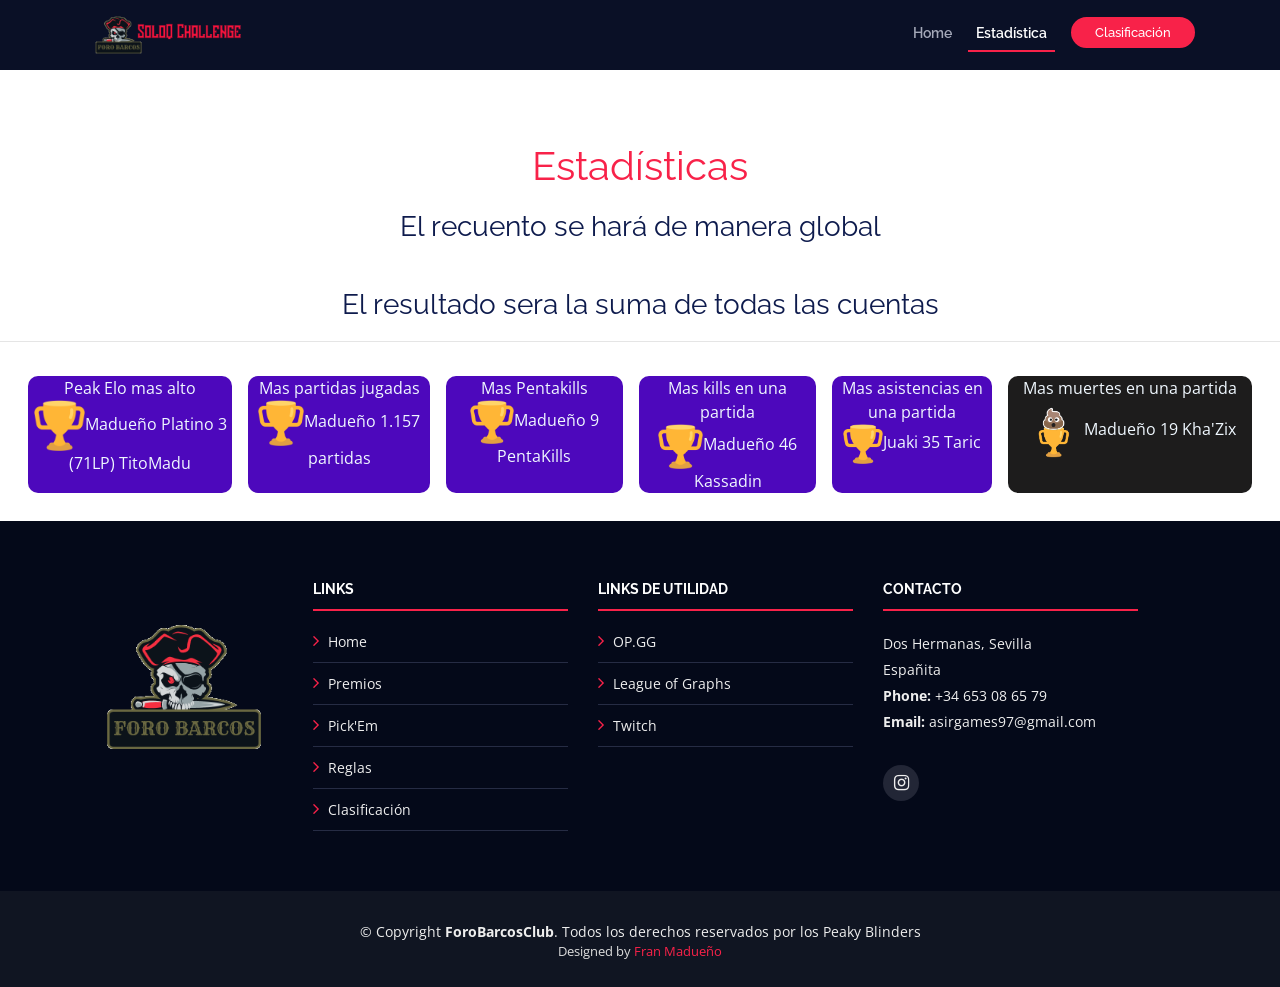
==== templates/estadisticas.html @ 28892f32 "Add files via upload" ====
<!DOCTYPE html>
<html lang="es">

<head>
    <meta charset="utf-8">
    <title>Estadística</title>
    <meta content="width=device-width, initial-scale=1.0" name="viewport">
    <meta content="" name="keywords">
    <meta content="" name="description">

    <!-- Favicons -->
    <link href="../static/img/iconoweb.png" rel="icon">
    <link href="../static/img/apple-touch-icon.png" rel="apple-touch-icon">

    <!-- Google Fonts -->
    <link href="https://fonts.googleapis.com/css?family=Open+Sans:300,300i,400,400i,700,700i|Raleway:300,400,500,700,800" rel="stylesheet">

    <!-- Bootstrap CSS File -->
    <link href="../static/lib/bootstrap/css/bootstrap.min.css" rel="stylesheet">

    <!-- Libraries CSS Files -->
    <link href="../static/lib/font-awesome/css/font-awesome.min.css" rel="stylesheet">
    <link href="../static/lib/animate/animate.min.css" rel="stylesheet">
    <link href="../static/lib/venobox/venobox.css" rel="stylesheet">
    <link href="../static/lib/owlcarousel/assets/owl.carousel.min.css" rel="stylesheet">

    <!-- Main Stylesheet File -->
    <link href="../static/css/style.css" rel="stylesheet">
    <link href="../static/css/stylemio.css" rel="stylesheet">

</head>

<body>

    <!--==========================
    Header
  ============================-->
    <header id="header" class="header-fixed">
        <div class="container">

            <div id="logo" class="pull-left">

                <a href="/" class="scrollto"><img src="../static/img/logolargo.png" alt="" title=""></a>
            </div>

            <nav id="nav-menu-container">
                <ul class="nav-menu">
                    <li><a href="/">Home</a></li>
                    <li class="menu-active"><a href="premios">Estadística</a></li>
                    <li class="buy-tickets"><a href="/#clasificacion">Clasificación</a></li>
                </ul>
            </nav><!-- #nav-menu-container -->
        </div>
    </header><!-- #header -->

    <main id="main" class="main-page">
        <div id=lista>
            <br>
            <br>
            <br>
            <h1 id=tabla>Estadísticas</h1>
            <h3>El recuento se hará de manera global</h3>
            <br>
            <h3>El resultado sera la suma de todas las cuentas</h3>
        </div>

        <hr>
         <div id=marcoreglas>
               
               
            <div id=marcoreglas2>
                <div>Peak Elo mas alto</div>
                <div><img id=plataicono src="../static/img/trofeo.png">Madueño Platino 3 (71LP) TitoMadu </div>
            </div>  
            <div id=marcoreglas2>
                <div>Mas partidas jugadas</div>
                <div><img id=plataicono src="../static/img/trofeo.png">Madueño 1.157 partidas </div>
            </div>
            <div id=marcoreglas2>
                <div>Mas Pentakills</div>
                <div><img id=plataicono src="../static/img/trofeo.png">Madueño 9 PentaKills </div>
            </div>
            <div id=marcoreglas2>
                <div>Mas kills en una partida</div>
                <div><img id=plataicono src="../static/img/trofeo.png">Madueño 46 Kassadin </div>
            </div>
            <div id=marcoreglas2>
                <div>Mas asistencias en una partida</div>
                <div><img id=plataicono src="../static/img/trofeo.png">Juaki 35 Taric </div>
            </div>
            <div id=marcoreglas3>
                <div>Mas muertes en una partida</div>
                <div><img id=plataicono src="../static/img/trofeocaca.png">Madueño 19 Kha'Zix </div>
            </div>

        </div>
    </main>

    <!--==========================
    Footer
  ============================-->
    <footer id="footer">
        <div class="footer-top">
            <div class="container">
                <div class="row">
                    <img id=forobarcos src="../static/img/logopng.png" alt="ForoBarcos logo">
                    <div class="col-lg-3 col-md-6 footer-links">
                        <h4>Links</h4>
                        <ul>
                            <li><i class="fa fa-angle-right"></i> <a href="/">Home</a></li>
                            <li><i class="fa fa-angle-right"></i> <a href="premios">Premios</a></li>
                            <li><i class="fa fa-angle-right"></i> <a href="pickem">Pick'Em</a></li>
                            <li><i class="fa fa-angle-right"></i> <a href="reglas">Reglas</a></li>
                            <li><i class="fa fa-angle-right"></i> <a href="base.html">Clasificación</a></li>
                        </ul>
                    </div>

                    <div class="col-lg-3 col-md-6 footer-links">
                        <h4>Links de utilidad</h4>
                        <ul>
                            <li><i class="fa fa-angle-right"></i> <a href="https://euw.op.gg/" target='_blank'>OP.GG</a></li>
                            <li><i class="fa fa-angle-right"></i> <a href="https://www.leagueofgraphs.com/es/" target='_blank'>League of Graphs</a></li>
                            <li><i class="fa fa-angle-right"></i> <a href="https://www.twitch.tv/" target='_blank'>Twitch</a></li>
                        </ul>
                    </div>

                    <div class="col-lg-3 col-md-6 footer-contact">
                        <h4>Contacto</h4>
                        <p>
                            Dos Hermanas, Sevilla <br>
                            Españita <br>
                            <strong>Phone:</strong> +34 653 08 65 79<br>
                            <strong>Email:</strong> asirgames97@gmail.com<br>
                        </p>

                        <div class="social-links">
                            <a href="https://www.instagram.com/forobarcossoloqchagenlle/?hl=es" class="instagram" target='_blank'><i class="fa fa-instagram"></i></a>
                        </div>

                    </div>

                </div>
            </div>
        </div>

        <div class="container">
            <div class="copyright">
                &copy; Copyright <strong>ForoBarcosClub</strong>. Todos los derechos reservados por los Peaky Blinders
            </div>
            <div class="credits">
                Designed by <a href="https://www.instagram.com/franmadu6/?hl=es" target='_blank'>Fran Madueño</a>
            </div>
        </div>
    </footer><!-- #footer -->

    <a href="#" class="back-to-top"><i class="fa fa-angle-up"></i></a>

    <!-- JavaScript Libraries -->
    <script src="../static/lib/jquery/jquery.min.js"></script>
    <script src="../static/lib/jquery/jquery-migrate.min.js"></script>
    <script src="../static/lib/bootstrap/js/bootstrap.bundle.min.js"></script>
    <script src="../static/lib/easing/easing.min.js"></script>
    <script src="../static/lib/superfish/hoverIntent.js"></script>
    <script src="../static/lib/superfish/superfish.min.js"></script>
    <script src="../static/lib/wow/wow.min.js"></script>
    <script src="../static/lib/venobox/venobox.min.js"></script>
    <script src="../static/lib/owlcarousel/owl.carousel.min.js"></script>

    <!-- Contact Form JavaScript File -->
    <script src="../static/contactform/contactform.js"></script>

    <!-- Template Main Javascript File -->
    <script src="../static/js/main.js"></script>
    <script src="../static/js/mainmio.js"></script>
</body>

</html>
---- static/css/style.css ----
/*
  Theme Name: TheEvent
  Theme URL: https://bootstrapmade.com/theevent-conference-event-bootstrap-template/
  Author: BootstrapMade.com
  License: https://bootstrapmade.com/license/
*/

/*--------------------------------------------------------------
# General
--------------------------------------------------------------*/

body {
  background: #fff;
  color: #2f3138;
  font-family: "Open Sans", sans-serif;
}

a {
  color: #f82249;
  transition: 0.5s;
}

a:hover,
a:active,
a:focus {
  color: #f8234a;
  outline: none;
  text-decoration: none;
}

p {
  padding: 0;
  margin: 0 0 30px 0;
}

h1,
h2,
h3,
h4,
h5,
h6 {
  font-family: "Raleway", sans-serif;
  font-weight: 400;
  margin: 0 0 20px 0;
  padding: 0;
  color: #0e1b4d;
}

.main-page {
  margin-top: 70px;
}

.wow {
  visibility: hidden;
}

/* Prelaoder */

#preloader {
  position: fixed;
  left: 0;
  top: 0;
  z-index: 999;
  width: 100%;
  height: 100%;
  overflow: visible;
  background: #fff url("../img/preloader.svg") no-repeat center center;
}

/* Back to top button */

.back-to-top {
  position: fixed;
  display: none;
  background: #f82249;
  color: #fff;
  width: 40px;
  height: 40px;
  text-align: center;
  border-radius: 50px;
  right: 15px;
  bottom: 15px;
  transition: background 0.5s ease-in-out;
}

.back-to-top i {
  font-size: 24px;
  padding-top: 6px;
}

.back-to-top:focus {
  background: #e0072f;
  color: #fff;
  outline: none;
}

.back-to-top:hover {
  background: #e0072f;
  color: #fff;
}

/* Sections Header
--------------------------------*/

.section-header {
  margin-bottom: 60px;
  position: relative;
  padding-bottom: 20px;
}

.section-header::before {
  content: '';
  position: absolute;
  display: block;
  width: 60px;
  height: 5px;
  background: #f82249;
  bottom: 0;
  left: calc(50% - 25px);
}

.section-header h2 {
  font-size: 36px;
  text-transform: uppercase;
  text-align: center;
  font-weight: 700;
  margin-bottom: 10px;
}

.section-header p {
  text-align: center;
  padding: 0;
  margin: 0;
  font-size: 18px;
  font-weight: 500;
  color: #9195a2;
}

.section-with-bg {
  background-color: #f6f7fd;
}

/*--------------------------------------------------------------
# Header
--------------------------------------------------------------*/

#header {
  height: 90px;
  padding: 25px 0;
  position: fixed;
  left: 0;
  top: 0;
  right: 0;
  transition: all 0.5s;
  z-index: 997;
}

#header.header-scrolled,
#header.header-fixed {
  background: rgba(6, 12, 34, 0.98);
  height: 70px;
  padding: 15px 0;
  transition: all 0.5s;
}

#header #logo h1 {
  font-size: 36px;
  margin: 0;
  padding: 6px 0;
  line-height: 1;
  font-family: "Raleway", sans-serif;
  font-weight: 700;
  letter-spacing: 3px;
  text-transform: uppercase;
}

#header #logo h1 span {
  color: #f82249;
}

#header #logo h1 a,
#header #logo h1 a:hover {
  color: #fff;
}

#header #logo img {
  padding: 0;
  margin: 0;
  max-height: 40px;
}

/*--------------------------------------------------------------
# Navigation Menu
--------------------------------------------------------------*/

/* Nav Menu Essentials */

.nav-menu,
.nav-menu * {
  margin: 0;
  padding: 0;
  list-style: none;
}

.nav-menu ul {
  position: absolute;
  display: none;
  top: 100%;
  left: 0;
  z-index: 99;
}

.nav-menu li {
  position: relative;
  white-space: nowrap;
}

.nav-menu > li {
  float: left;
}

.nav-menu li:hover > ul,
.nav-menu li.sfHover > ul {
  display: block;
}

.nav-menu ul ul {
  top: 0;
  left: 100%;
}

.nav-menu ul li {
  min-width: 180px;
}

/* Nav Menu Arrows */

.sf-arrows .sf-with-ul {
  padding-right: 30px;
}

.sf-arrows .sf-with-ul:after {
  content: "\f107";
  position: absolute;
  right: 15px;
  font-family: FontAwesome;
  font-style: normal;
  font-weight: normal;
}

.sf-arrows ul .sf-with-ul:after {
  content: "\f105";
}

/* Nav Meu Container */

#nav-menu-container {
  float: right;
  margin: 0;
}

/* Nav Meu Styling */

.nav-menu a {
  padding: 8px;
  text-decoration: none;
  display: inline-block;
  color: rgba(202, 206, 221, 0.8);
  font-family: "Raleway", sans-serif;
  font-weight: 600;
  font-size: 14px;
  outline: none;
}

.nav-menu .menu-active a,
.nav-menu a:hover {
  color: #fff;
}

.nav-menu > li {
  margin-left: 8px;
}

.nav-menu > li > a:before {
  content: "";
  position: absolute;
  width: 0;
  height: 2px;
  bottom: 0;
  left: 0;
  background-color: #f82249;
  visibility: hidden;
  transition: all 0.3s ease-in-out 0s;
}

.nav-menu a:hover:before,
.nav-menu li:hover > a:before,
.nav-menu .menu-active > a:before {
  visibility: visible;
  width: 100%;
}

.nav-menu li.buy-tickets a {
  color: #fff;
  background: #f82249;
  padding: 7px 22px;
  border-radius: 50px;
  border: 2px solid #f82249;
  transition: all ease-in-out 0.3s;
  font-weight: 500;
  margin-left: 8px;
  margin-top: 2px;
  line-height: 1;
  font-size: 13px;
}

.nav-menu li.buy-tickets a:hover {
  background: none;
}

.nav-menu li.buy-tickets:hover a:before,
.nav-menu li.buy-tickets.menu-active a:before {
  visibility: hidden;
}

.nav-menu ul {
  margin: 4px 0 0 0;
  padding: 10px;
  box-shadow: 0px 0px 30px rgba(127, 137, 161, 0.25);
  background: #fff;
  border-radius: 3px;
}

.nav-menu ul li {
  transition: 0.3s;
}

.nav-menu ul li a {
  padding: 10px;
  color: #060c22;
  transition: 0.3s;
  display: block;
  font-size: 13px;
  text-transform: none;
  border-radius: 3px;
}

.nav-menu ul li:hover > a {
  background: #f82249;
  color: #fff;
}

.nav-menu ul ul {
  margin: 0;
}

/* Mobile Nav Toggle */

#mobile-nav-toggle {
  position: fixed;
  right: 0;
  top: 0;
  z-index: 999;
  margin: 15px 15px 0 0;
  border: 0;
  background: none;
  font-size: 24px;
  display: none;
  transition: all 0.4s;
  outline: none;
  cursor: pointer;
}

#mobile-nav-toggle i {
  color: #fff;
}

/* Mobile Nav Styling */

#mobile-nav {
  position: fixed;
  top: 0;
  padding-top: 18px;
  bottom: 0;
  z-index: 998;
  background: rgba(6, 12, 34, 0.9);
  left: -260px;
  width: 260px;
  overflow-y: auto;
  transition: 0.4s;
}

#mobile-nav ul {
  padding: 0;
  margin: 0;
  list-style: none;
}

#mobile-nav ul li {
  position: relative;
}

#mobile-nav ul li a {
  color: #fff;
  font-size: 17px;
  overflow: hidden;
  padding: 10px 22px 10px 15px;
  position: relative;
  text-decoration: none;
  width: 100%;
  display: block;
  outline: none;
}

#mobile-nav ul li a:hover {
  color: #f82249;
}

#mobile-nav ul li li {
  padding-left: 30px;
}

#mobile-nav ul .menu-has-children i {
  position: absolute;
  right: 0;
  z-index: 99;
  padding: 15px;
  cursor: pointer;
  color: #fff;
}

#mobile-nav ul .menu-has-children i.fa-chevron-up {
  color: #f82249;
}

#mobile-nav ul .menu-item-active {
  color: #f82249;
}

#mobile-body-overly {
  width: 100%;
  height: 100%;
  z-index: 997;
  top: 0;
  left: 0;
  position: fixed;
  background: rgba(6, 12, 34, 0.8);
  display: none;
}

/* Mobile Nav body classes */

body.mobile-nav-active {
  overflow: hidden;
}

body.mobile-nav-active #mobile-nav {
  left: 0;
}

body.mobile-nav-active #mobile-nav-toggle {
  color: #fff;
}

/*--------------------------------------------------------------
# Intro Section
--------------------------------------------------------------*/

#intro {
  width: 100%;
  height: 100vh;
  background: url(../img/fotohome.jpg) top center;
  background-size: cover;
  overflow: hidden;
  position: relative;
}

#intro:before {
  content: "";
  background: rgba(6, 12, 34, 0.8);
  position: absolute;
  bottom: 0;
  top: 0;
  left: 0;
  right: 0;
}

#intro .intro-container {
  position: absolute;
  bottom: 0;
  left: 0;
  top: 90px;
  right: 0;
  display: -webkit-box;
  display: -ms-flexbox;
  display: flex;
  -webkit-box-pack: center;
  -ms-flex-pack: center;
  justify-content: center;
  -webkit-box-align: center;
  -ms-flex-align: center;
  align-items: center;
  -webkit-box-orient: vertical;
  -webkit-box-direction: normal;
  -ms-flex-direction: column;
  flex-direction: column;
  text-align: center;
  padding: 0 15px;
}

#intro h1 {
  color: #fff;
  font-family: "Raleway", sans-serif;
  font-size: 56px;
  font-weight: 600;
  text-transform: uppercase;
}

#intro h1 span {
  color: #f82249;
}

#intro p {
  color: #ebebeb;
  font-weight: 700;
  font-size: 20px;
}

#intro .play-btn {
  width: 94px;
  height: 94px;
  background: radial-gradient(#f82249 50%, rgba(101, 111, 150, 0.15) 52%);
  border-radius: 50%;
  display: block;
  position: relative;
  overflow: hidden;
}

#intro .play-btn::after {
  content: '';
  position: absolute;
  left: 50%;
  top: 50%;
  -webkit-transform: translateX(-40%) translateY(-50%);
  transform: translateX(-40%) translateY(-50%);
  width: 0;
  height: 0;
  border-top: 10px solid transparent;
  border-bottom: 10px solid transparent;
  border-left: 15px solid #fff;
  z-index: 100;
  transition: all 400ms cubic-bezier(0.55, 0.055, 0.675, 0.19);
}

#intro .play-btn:before {
  content: '';
  position: absolute;
  width: 120px;
  height: 120px;
  -webkit-animation-delay: 0s;
  animation-delay: 0s;
  -webkit-animation: pulsate-btn 2s;
  animation: pulsate-btn 2s;
  -webkit-animation-direction: forwards;
  animation-direction: forwards;
  -webkit-animation-iteration-count: infinite;
  animation-iteration-count: infinite;
  -webkit-animation-timing-function: steps;
  animation-timing-function: steps;
  opacity: 1;
  border-radius: 50%;
  border: 2px solid rgba(163, 163, 163, 0.4);
  top: -15%;
  left: -15%;
  background: rgba(198, 16, 0, 0);
}

#intro .play-btn:hover::after {
  border-left: 15px solid #f82249;
  -webkit-transform: scale(20);
  transform: scale(20);
}

#intro .play-btn:hover::before {
  content: '';
  position: absolute;
  left: 50%;
  top: 50%;
  -webkit-transform: translateX(-40%) translateY(-50%);
  transform: translateX(-40%) translateY(-50%);
  width: 0;
  height: 0;
  border: none;
  border-top: 10px solid transparent;
  border-bottom: 10px solid transparent;
  border-left: 15px solid #fff;
  z-index: 200;
  -webkit-animation: none;
  animation: none;
  border-radius: 0;
}

#intro .about-btn {
  font-family: "Raleway", sans-serif;
  font-weight: 500;
  font-size: 14px;
  letter-spacing: 1px;
  display: inline-block;
  padding: 12px 32px;
  border-radius: 50px;
  transition: 0.5s;
  line-height: 1;
  margin: 10px;
  color: #fff;
  -webkit-animation-delay: 0.8s;
  animation-delay: 0.8s;
  border: 2px solid #f82249;
}

#intro .about-btn:hover {
  background: #f82249;
  color: #fff;
}

@-webkit-keyframes pulsate-btn {
  0% {
    -webkit-transform: scale(0.6, 0.6);
    transform: scale(0.6, 0.6);
    opacity: 1;
  }

  100% {
    -webkit-transform: scale(1, 1);
    transform: scale(1, 1);
    opacity: 0;
  }
}

@keyframes pulsate-btn {
  0% {
    -webkit-transform: scale(0.6, 0.6);
    transform: scale(0.6, 0.6);
    opacity: 1;
  }

  100% {
    -webkit-transform: scale(1, 1);
    transform: scale(1, 1);
    opacity: 0;
  }
}

/*--------------------------------------------------------------
# About Section
--------------------------------------------------------------*/

#about {
  background: url("../img/about-bg.jpg");
  background-size: cover;
  overflow: hidden;
  position: relative;
  color: #fff;
  padding: 60px 0 40px 0;
}

#about:before {
  content: "";
  background: rgba(13, 20, 41, 0.8);
  position: absolute;
  bottom: 0;
  top: 0;
  left: 0;
  right: 0;
}

#about h2 {
  font-size: 36px;
  font-weight: bold;
  margin-bottom: 10px;
  color: #fff;
}

#about h3 {
  font-size: 18px;
  font-weight: bold;
  text-transform: uppercase;
  margin-bottom: 10px;
  color: #fff;
}

#about p {
  font-size: 14px;
  margin-bottom: 20px;
  color: #fff;
}

/*--------------------------------------------------------------
# Speakers Section
--------------------------------------------------------------*/

#speakers {
  padding: 60px 0 30px 0;
}

#speakers .speaker {
  position: relative;
  overflow: hidden;
  margin-bottom: 30px;
}

#speakers .speaker .details {
  background: rgba(6, 12, 34, 0.76);
  position: absolute;
  left: 0;
  bottom: -30px;
  right: 0;
  text-align: center;
  padding-top: 10px;
  transition: all 300ms cubic-bezier(0.645, 0.045, 0.355, 1);
}

#speakers .speaker .details h3 {
  color: #fff;
  font-size: 22px;
  font-weight: 600;
  margin-bottom: 5px;
}

#speakers .speaker .details p {
  color: #fff;
  font-size: 15px;
  margin-bottom: 10px;
  font-style: italic;
}

#speakers .speaker .details .social {
  height: 30px;
}

#speakers .speaker .details a {
  color: #fff;
}

#speakers .speaker .details a:hover {
  color: #f82249;
}

#speakers .speaker:hover .details {
  bottom: 0;
}

#speakers-details {
  padding: 60px 0;
}

#speakers-details .details h2 {
  color: #112363;
  font-size: 28px;
  font-weight: 700;
  margin-bottom: 10px;
}

#speakers-details .details .social {
  margin-bottom: 15px;
}

#speakers-details .details .social a {
  background: #e9edfb;
  color: #112363;
  line-height: 1;
  display: inline-block;
  text-align: center;
  border-radius: 50%;
  width: 36px;
  height: 36px;
  padding-top: 9px;
}

#speakers-details .details .social a:hover {
  background: #f82249;
  color: #fff;
}

#speakers-details .details .social a i {
  font-size: 18px;
}

#speakers-details .details p {
  color: #112363;
  font-size: 15px;
  margin-bottom: 10px;
}

/*--------------------------------------------------------------
# Schedule Section
--------------------------------------------------------------*/

#schedule {
  padding: 60px 0 60px 0;
}

#schedule .nav-tabs {
  text-align: center;
  margin: auto;
  display: block;
  border-bottom: 0;
  margin-bottom: 30px;
}

#schedule .nav-tabs li {
  display: inline-block;
  margin-bottom: 0;
}

#schedule .nav-tabs a {
  border: none;
  border-radius: 50px;
  font-weight: 600;
  background-color: #0e1b4d;
  color: #fff;
  padding: 10px 100px;
}

#schedule .nav-tabs a.active {
  background-color: #f82249;
  color: #fff;
}

#schedule .sub-heading {
  text-align: center;
  font-size: 18px;
  font-style: italic;
  margin: 0 auto 30px auto;
}

#schedule .tab-pane {
  transition: ease-in-out .2s;
}

#schedule .schedule-item {
  border-bottom: 1px solid #cad4f6;
  padding-top: 15px;
  padding-bottom: 15px;
  transition: background-color ease-in-out 0.3s;
}

#schedule .schedule-item:hover {
  background-color: #fff;
}

#schedule .schedule-item time {
  padding-bottom: 5px;
  display: inline-block;
}

#schedule .schedule-item .speaker {
  width: 60px;
  height: 60px;
  overflow: hidden;
  border-radius: 50%;
  float: left;
  margin: 0 10px 10px 0;
}

#schedule .schedule-item .speaker img {
  height: 100%;
  -webkit-transform: translateX(-50%);
  transform: translateX(-50%);
  margin-left: 50%;
  transition: all ease-in-out 0.3s;
}

#schedule .schedule-item h4 {
  font-size: 18px;
  font-weight: 600;
  margin-bottom: 5px;
}

#schedule .schedule-item h4 span {
  font-style: italic;
  color: #19328e;
  font-weight: normal;
  font-size: 16px;
}

#schedule .schedule-item p {
  font-style: italic;
  color: #152b79;
  margin-bottom: 0;
}

/*--------------------------------------------------------------
# Venue Section
--------------------------------------------------------------*/

#venue {
  padding: 60px 0;
}

#venue .container-fluid {
  margin-bottom: 3px;
}

#venue .venue-map iframe {
  width: 100%;
  height: 100%;
  min-height: 300px;
}

#venue .venue-info {
  background: url("../img/venue-info-bg.jpg") top center no-repeat;
  background-size: cover;
  position: relative;
  padding-top: 60px;
  padding-bottom: 60px;
}

#venue .venue-info:before {
  content: "";
  background: rgba(13, 20, 41, 0.8);
  position: absolute;
  bottom: 0;
  top: 0;
  left: 0;
  right: 0;
}

#venue .venue-info h3 {
  font-size: 36px;
  font-weight: 700;
  color: #fff;
}

#venue .venue-info p {
  color: #fff;
  margin-bottom: 0;
}

#venue .venue-gallery-container {
  padding-right: 12px;
}

#venue .venue-gallery {
  overflow: hidden;
  border-right: 3px solid #fff;
  border-bottom: 3px solid #fff;
}

#venue .venue-gallery img {
  transition: all ease-in-out 0.4s;
}

#venue .venue-gallery:hover img {
  -webkit-transform: scale(1.1);
  transform: scale(1.1);
}

/*--------------------------------------------------------------
# Hotels Section
--------------------------------------------------------------*/

#hotels {
  padding: 60px 0;
}

#hotels .hotel {
  border: 1px solid #e0e5fa;
  background: #fff;
  margin-bottom: 30px;
}

#hotels .hotel:hover .hotel-img img {
  -webkit-transform: scale(1.1);
  transform: scale(1.1);
}

#hotels .hotel-img {
  overflow: hidden;
  margin-bottom: 15px;
}

#hotels .hotel-img img {
  transition: 0.3s ease-in-out;
}

#hotels h3 {
  font-weight: 600;
  font-size: 20px;
  margin-bottom: 5px;
  padding: 0 20px;
}

#hotels a {
  color: #152b79;
}

#hotels a:hover {
  color: #f82249;
}

#hotels .stars {
  padding: 0 20px;
  margin-bottom: 5px;
}

#hotels .stars i {
  color: #ffc31d;
}

#hotels p {
  padding: 0 20px;
  margin-bottom: 20px;
  color: #060c22;
  font-style: italic;
  font-size: 15px;
}

/*--------------------------------------------------------------
# Gallery Section
--------------------------------------------------------------*/

#gallery {
  padding: 60px;
  overflow: hidden;
}

#gallery .owl-nav,
#gallery .owl-dots {
  margin-top: 25px;
  text-align: center;
}

#gallery .owl-item {
  border-left: 2px solid #fff;
  border-right: 2px solid #fff;
}

#gallery .owl-dot {
  display: inline-block;
  margin: 0 5px;
  width: 12px;
  height: 12px;
  border-radius: 50%;
  background-color: #ddd;
}

#gallery .owl-dot.active {
  background-color: #f82249;
}

#gallery .gallery-carousel .owl-stage-outer {
  overflow: visible;
}

#gallery .gallery-carousel .center {
  border: 6px solid #f82249;
  margin: -10px;
  box-sizing: content-box;
  padding: 4px;
  background: #fff;
  z-index: 1;
}

/*--------------------------------------------------------------
# supporters Section
--------------------------------------------------------------*/

#supporters {
  padding: 60px 0;
}

#supporters .supporters-wrap {
  border-top: 1px solid #e0e5fa;
  border-left: 1px solid #e0e5fa;
  margin-bottom: 30px;
}

#supporters .supporter-logo {
  padding: 30px;
  display: -webkit-box;
  display: -ms-flexbox;
  display: flex;
  -webkit-box-pack: center;
  -ms-flex-pack: center;
  justify-content: center;
  -webkit-box-align: center;
  -ms-flex-align: center;
  align-items: center;
  border-right: 1px solid #e0e5fa;
  border-bottom: 1px solid #e0e5fa;
  overflow: hidden;
  background: rgba(255, 255, 255, 0.5);
  height: 160px;
}

#supporters .supporter-logo:hover img {
  -webkit-transform: scale(1.2);
  transform: scale(1.2);
}

#supporters img {
  transition: all 0.4s ease-in-out;
}

/*--------------------------------------------------------------
# F.A.Q Section
--------------------------------------------------------------*/

#faq {
  padding: 60px 0;
}

#faq #faq-list {
  padding: 0;
  list-style: none;
}

#faq #faq-list li {
  border-bottom: 1px solid #ddd;
}

#faq #faq-list a {
  padding: 18px 0;
  display: block;
  position: relative;
  font-family: "Raleway", sans-serif;
  font-size: 16px;
  line-height: 24px;
  font-weight: 600;
  padding-right: 20px;
}

#faq #faq-list i {
  font-size: 24px;
  position: absolute;
  right: 0;
  top: 16px;
}

#faq #faq-list p {
  margin-bottom: 20px;
}

#faq #faq-list a.collapse {
  color: #f82249;
}

#faq #faq-list a.collapsed {
  color: #000;
}

#faq #faq-list a.collapsed i::before {
  content: "\f055" !important;
}

/*--------------------------------------------------------------
# Subscribe Section
--------------------------------------------------------------*/

#subscribe {
  padding: 60px;
  background: url(../img/subscribe-bg.jpg) center center no-repeat;
  background-size: cover;
  overflow: hidden;
  position: relative;
}

#subscribe:before {
  content: "";
  background: rgba(6, 12, 34, 0.6);
  position: absolute;
  bottom: 0;
  top: 0;
  left: 0;
  right: 0;
}

#subscribe .section-header h2,
#subscribe p {
  color: #fff;
}

#subscribe input {
  background: #fff;
  color: #060c22;
  border: 0;
  outline: none;
  margin: 0;
  padding: 9px 20px;
  border-radius: 50px;
  font-size: 14px;
}

#subscribe button {
  border: 0;
  padding: 9px 25px;
  cursor: pointer;
  background: #f82249;
  color: #fff;
  transition: all 0.3s ease;
  outline: none;
  font-size: 14px;
  border-radius: 50px;
}

#subscribe button:hover {
  background: #e0072f;
}

/*--------------------------------------------------------------
# Buy Tickets Section
--------------------------------------------------------------*/

#buy-tickets {
  padding: 60px 0;
}

#buy-tickets .card {
  border: none;
  border-radius: 5px;
  transition: all  0.3s ease-in-out;
  box-shadow: 0 10px 25px 0 rgba(6, 12, 34, 0.1);
}

#buy-tickets .card:hover {
  box-shadow: 0 10px 35px 0 rgba(6, 12, 34, 0.2);
}

#buy-tickets .card hr {
  margin: 25px 0;
}

#buy-tickets .card .card-title {
  margin: 10px 0;
  font-size: 14px;
  letter-spacing: 1px;
  font-weight: bold;
}

#buy-tickets .card .card-price {
  font-size: 48px;
  margin: 0;
}

#buy-tickets .card ul li {
  margin-bottom: 20px;
}

#buy-tickets .card .text-muted {
  opacity: 0.7;
}

#buy-tickets .card .btn {
  font-size: 15px;
  border-radius: 50px;
  padding: 10px 40px;
  transition: all 0.2s;
  background-color: #f82249;
  border: 0;
  color: #fff;
}

#buy-tickets .card .btn:hover {
  background-color: #e0072f;
}

#buy-tickets #buy-ticket-modal input,
#buy-tickets #buy-ticket-modal select {
  border-radius: 0;
}

#buy-tickets #buy-ticket-modal .btn {
  font-size: 15px;
  border-radius: 50px;
  padding: 10px 40px;
  transition: all 0.2s;
  background-color: #f82249;
  border: 0;
  color: #fff;
}

#buy-tickets #buy-ticket-modal .btn:hover {
  background-color: #e0072f;
}

/*--------------------------------------------------------------
# Contact Section
--------------------------------------------------------------*/

#contact {
  padding: 60px 0;
}

#contact .contact-info {
  margin-bottom: 20px;
  text-align: center;
}

#contact .contact-info i {
  font-size: 48px;
  display: inline-block;
  margin-bottom: 10px;
  color: #f82249;
}

#contact .contact-info address,
#contact .contact-info p {
  margin-bottom: 0;
  color: #112363;
}

#contact .contact-info h3 {
  font-size: 18px;
  margin-bottom: 15px;
  font-weight: bold;
  text-transform: uppercase;
  color: #112363;
}

#contact .contact-info a {
  color: #4869df;
}

#contact .contact-info a:hover {
  color: #f82249;
}

#contact .contact-address,
#contact .contact-phone,
#contact .contact-email {
  margin-bottom: 20px;
}

#contact .form #sendmessage {
  color: #f82249;
  border: 1px solid #f82249;
  display: none;
  text-align: center;
  padding: 15px;
  font-weight: 600;
  margin-bottom: 15px;
}

#contact .form #errormessage {
  color: red;
  display: none;
  border: 1px solid red;
  text-align: center;
  padding: 15px;
  font-weight: 600;
  margin-bottom: 15px;
}

#contact .form #sendmessage.show,
#contact .form #errormessage.show,
#contact .form .show {
  display: block;
}

#contact .form .validation {
  color: red;
  display: none;
  margin: 0 0 20px;
  font-weight: 400;
  font-size: 13px;
}

#contact .form input,
#contact .form textarea {
  padding: 10px 14px;
  border-radius: 0;
  box-shadow: none;
  font-size: 15px;
}

#contact .form button[type="submit"] {
  background: #f82249;
  border: 0;
  padding: 10px 40px;
  color: #fff;
  transition: 0.4s;
  border-radius: 50px;
  cursor: pointer;
}

#contact .form button[type="submit"]:hover {
  background: #e0072f;
}

/*--------------------------------------------------------------
# Footer
--------------------------------------------------------------*/

#footer {
  background: #101522;
  padding: 0 0 25px 0;
  color: #eee;
  font-size: 14px;
}

#footer .footer-top {
  background: #040919;
  padding: 60px 0 30px 0;
}

#footer .footer-top .footer-info {
  margin-bottom: 30px;
}

#footer .footer-top .footer-info h3 {
  font-size: 26px;
  margin: 0 0 20px 0;
  padding: 2px 0 2px 0;
  line-height: 1;
  font-family: "Raleway", sans-serif;
  font-weight: 700;
  color: #fff;
}

#footer .footer-top .footer-info img {
  height: 40px;
  margin-bottom: 10px;
}

#footer .footer-top .footer-info p {
  font-size: 14px;
  line-height: 24px;
  margin-bottom: 0;
  font-family: "Raleway", sans-serif;
  color: #fff;
}

#footer .footer-top .social-links a {
  font-size: 18px;
  display: inline-block;
  background: #222636;
  color: #eee;
  line-height: 1;
  padding: 8px 0;
  margin-right: 4px;
  border-radius: 50%;
  text-align: center;
  width: 36px;
  height: 36px;
  transition: 0.3s;
}

#footer .footer-top .social-links a:hover {
  background: #f82249;
  color: #fff;
}

#footer .footer-top h4 {
  font-size: 14px;
  font-weight: bold;
  color: #fff;
  text-transform: uppercase;
  position: relative;
  padding-bottom: 12px;
  border-bottom: 2px solid #f82249;
}

#footer .footer-top .footer-links {
  margin-bottom: 30px;
}

#footer .footer-top .footer-links ul {
  list-style: none;
  padding: 0;
  margin: 0;
}

#footer .footer-top .footer-links ul i {
  padding-right: 5px;
  color: #f82249;
  font-size: 18px;
}

#footer .footer-top .footer-links ul li {
  border-bottom: 1px solid #262c44;
  padding: 10px 0;
}

#footer .footer-top .footer-links ul li:first-child {
  padding-top: 0;
}

#footer .footer-top .footer-links ul a {
  color: #eee;
}

#footer .footer-top .footer-links ul a:hover {
  color: #f82249;
}

#footer .footer-top .footer-contact {
  margin-bottom: 30px;
}

#footer .footer-top .footer-contact p {
  line-height: 26px;
}

#footer .footer-top .footer-newsletter {
  margin-bottom: 30px;
}

#footer .footer-top .footer-newsletter input[type="email"] {
  border: 0;
  padding: 6px 8px;
  width: 65%;
}

#footer .footer-top .footer-newsletter input[type="submit"] {
  background: #f82249;
  border: 0;
  width: 35%;
  padding: 6px 0;
  text-align: center;
  color: #fff;
  transition: 0.3s;
  cursor: pointer;
}

#footer .footer-top .footer-newsletter input[type="submit"]:hover {
  background: #e0072f;
}

#footer .copyright {
  text-align: center;
  padding-top: 30px;
}

#footer .credits {
  text-align: center;
  font-size: 13px;
  color: #ddd;
}

/*--------------------------------------------------------------
# Responsive Media Queries
--------------------------------------------------------------*/

@media (min-width: 767px) {
  #subscribe input {
    min-width: 400px;
  }
}

@media (min-width: 768px) {
  #contact .contact-address,
  #contact .contact-phone,
  #contact .contact-email {
    padding: 20px 0;
  }

  #contact .contact-phone {
    border-left: 1px solid #ddd;
    border-right: 1px solid #ddd;
  }
}

@media (min-width: 991px) {
  #schedule .sub-heading {
    width: 75%;
  }
}

@media (min-width: 1024px) {
  #intro {
    background-attachment: fixed;
  }

  #about {
    background-attachment: fixed;
  }

  #subscribe {
    background-attachment: fixed;
  }
}

@media (max-width: 1199px) {
  #header .container {
    max-width: 100%;
  }

  .nav-menu a {
    padding: 8px 4px;
  }
}

@media (max-width: 991px) {
  #header {
    background: rgba(6, 12, 34, 0.98);
    height: 70px;
    padding: 15px 0;
    transition: all 0.5s;
  }

  #nav-menu-container {
    display: none;
  }

  #mobile-nav-toggle {
    display: inline;
  }

  #intro .intro-container {
    top: 70px;
  }

  #intro h1 {
    font-size: 34px;
  }

  #intro p {
    font-size: 16px;
  }

  #schedule .nav-tabs a {
    padding: 8px 60px;
  }
}

@media (max-width: 768px) {
  .back-to-top {
    bottom: 15px;
  }

  #faq #faq-list a {
    font-size: 18px;
  }

  #faq #faq-list i {
    top: 13px;
  }
}

@media (max-width: 767px) {
  #schedule .nav-tabs a {
    padding: 8px 50px;
  }
}

@media (max-width: 574px) {
  #venue .venue-info h3 {
    font-size: 24px;
  }
}

@media (max-width: 480px) {
  #schedule .nav-tabs a {
    padding: 8px 30px;
  }
}

@media (max-width: 460px) {
  #subscribe button {
    margin-top: 10px;
  }
}
---- static/css/stylemio.css ----
table {
    width: 100%;
    table-layout: fixed;
}

.tbl-header {
    background-color: rgba(255, 255, 255, 0.3);
}

.tbl-content {
    margin-top: 0px;
    border: 1px solid rgba(255, 255, 255, 0.3);
}

th {
    padding: 20px 15px;
    text-align: left;
    font-weight: 500;
    font-size: 12px;
    color: #fff;
    text-transform: uppercase;
}

td {
    padding: 15px;
    text-align: left;
    vertical-align: middle;
    font-weight: 300;
    font-size: 12px;
    color: #fff;
    border-bottom: solid 1px rgba(255, 255, 255, 0.1);
}


section#tabla {
    margin: 5px;
    background: -webkit-linear-gradient(rgb(6, 12, 34), #404445);
    /*font-family: 'Comfortaa', cursive;*/
    border-radius: 10px;
}


/* follow me template */
.made-with-love {
    margin-top: 40px;
    padding: 10px;
    clear: left;
    text-align: center;
    font-size: 10px;
    color: #fff;
}

.made-with-love i {
    font-style: normal;
    color: #F50057;
    font-size: 14px;
    position: relative;
    top: 2px;
}

.made-with-love a {
    color: #fff;
    text-decoration: none;
}

.made-with-love a:hover {
    text-decoration: underline;
}


/* for custom scrollbar for webkit browser*/

::-webkit-scrollbar {
    width: 6px;
}

::-webkit-scrollbar-track {
    -webkit-box-shadow: inset 0 0 6px rgba(0, 0, 0, 0.3);
}

::-webkit-scrollbar-thumb {
    -webkit-box-shadow: inset 0 0 6px rgba(0, 0, 0, 0.3);
}

h1#tabla {
    color: #f82249;
}

div#lista {
    margin: 5%;
    font-weight: 600;
    text-align: center;
    margin: 1px;
}

span.ajugar {
    color: #f82249;
    font-weight: 600;
    background-color: #1d194e;
    border-radius: 5px;
}

img#forobarcos {
    width: 20%;
    height: 20%;
}

div#marcoreglas {
    display: flex;
    margin: 10px;
    padding: 10px;
    text-align: center;


}

div#marcoreglas1 {
    background-color: #f82249;
    margin: 8px;
    color: aliceblue;
    border-radius: 10px;
    text-align: center;

}

div#marcoreglas2 {
    background-color: #4d08bc;
    margin: 8px;
    color: aliceblue;
    border-radius: 10px;
    text-align: center;

}

div#marcoreglas3 {
    background-color: #1d1c1c;
    margin: 8px;
    color: aliceblue;
    border-radius: 10px;
    text-align: center;

}

img#plataicono {
    width: 25%;
    height: 15%;
}

div#clasificacion {
    margin: 10px;
}

div#clasificacion1 {
    margin: 10px;
}

input#formulario {
    text-align: center;
}

div#contacto {
    text-align: center;
}

div#formulario label {
    color: #555555;
    align-content: center;
}

div#formulario {
    display: flex;
    text-align: center;
    justify-content: center;
}

.texto_responsive:before {
    content: attr(data-desktoptext);
}

@media (max-width:900px) {
    .texto_responsive:before {
        content: attr(data-tablettext);
    }

}

@media (max-width:600px) {
    .texto_responsive:before {
        content: attr(data-tablettext);
    }

    div#marcoreglas {
        display: block;
    }

}

@media (max-width:500px) {
    .texto_responsive:before {
        content: attr(data-phonetext);
    }

    section#tabla th.none {
        display: none;
    }

    section#tabla td.none {
        display: none;
    }
    
    section#tabla td.menor {
        font-size: 9px;
        font-weight: bold;
    }

    section#tabla td.centro {
        text-align: center;
    }
    
    div#marcoreglas {
        display: block;
    }
}

td#pickem {
    font-size: 15px;
    color: black;
    font-weight: 600;

}
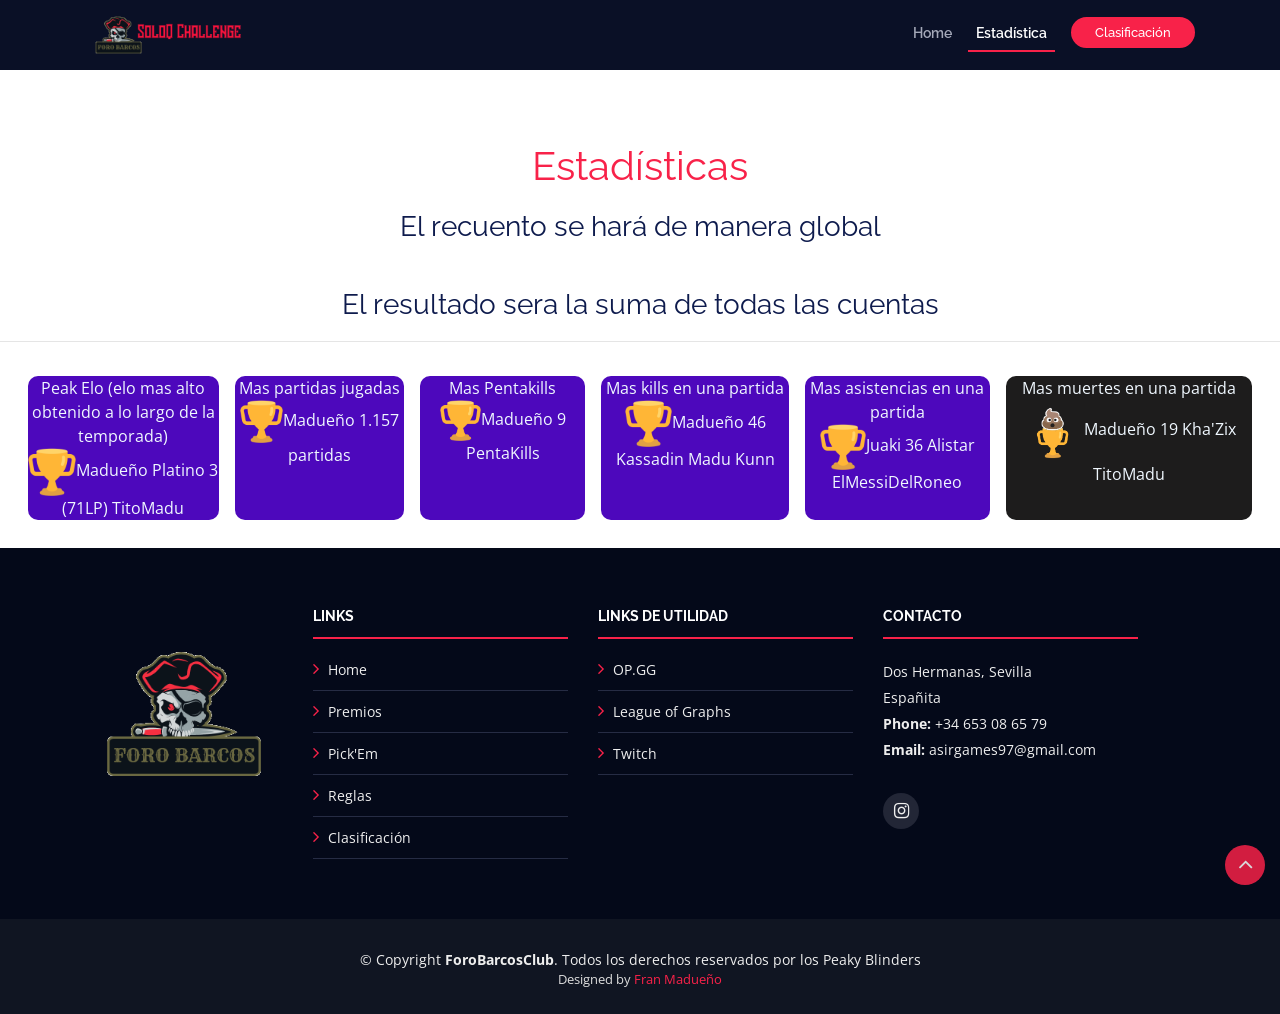
==== commit 9a3f1bbe: "Add files via upload" ====
--- a/templates/estadisticas.html
+++ b/templates/estadisticas.html
@@ -69,7 +69,7 @@
                
                
             <div id=marcoreglas2>
-                <div>Peak Elo mas alto</div>
+                <div>Peak Elo (elo mas alto obtenido a lo largo de la temporada)</div>
                 <div><img id=plataicono src="../static/img/trofeo.png">Madueño Platino 3 (71LP) TitoMadu </div>
             </div>  
             <div id=marcoreglas2>
@@ -82,15 +82,15 @@
             </div>
             <div id=marcoreglas2>
                 <div>Mas kills en una partida</div>
-                <div><img id=plataicono src="../static/img/trofeo.png">Madueño 46 Kassadin </div>
+                <div><img id=plataicono src="../static/img/trofeo.png">Madueño 46 Kassadin Madu Kunn</div>
             </div>
             <div id=marcoreglas2>
                 <div>Mas asistencias en una partida</div>
-                <div><img id=plataicono src="../static/img/trofeo.png">Juaki 35 Taric </div>
+                <div><img id=plataicono src="../static/img/trofeo.png">Juaki 36 Alistar ElMessiDelRoneo </div>
             </div>
             <div id=marcoreglas3>
                 <div>Mas muertes en una partida</div>
-                <div><img id=plataicono src="../static/img/trofeocaca.png">Madueño 19 Kha'Zix </div>
+                <div><img id=plataicono src="../static/img/trofeocaca.png">Madueño 19 Kha'Zix TitoMadu</div>
             </div>
 
         </div>
